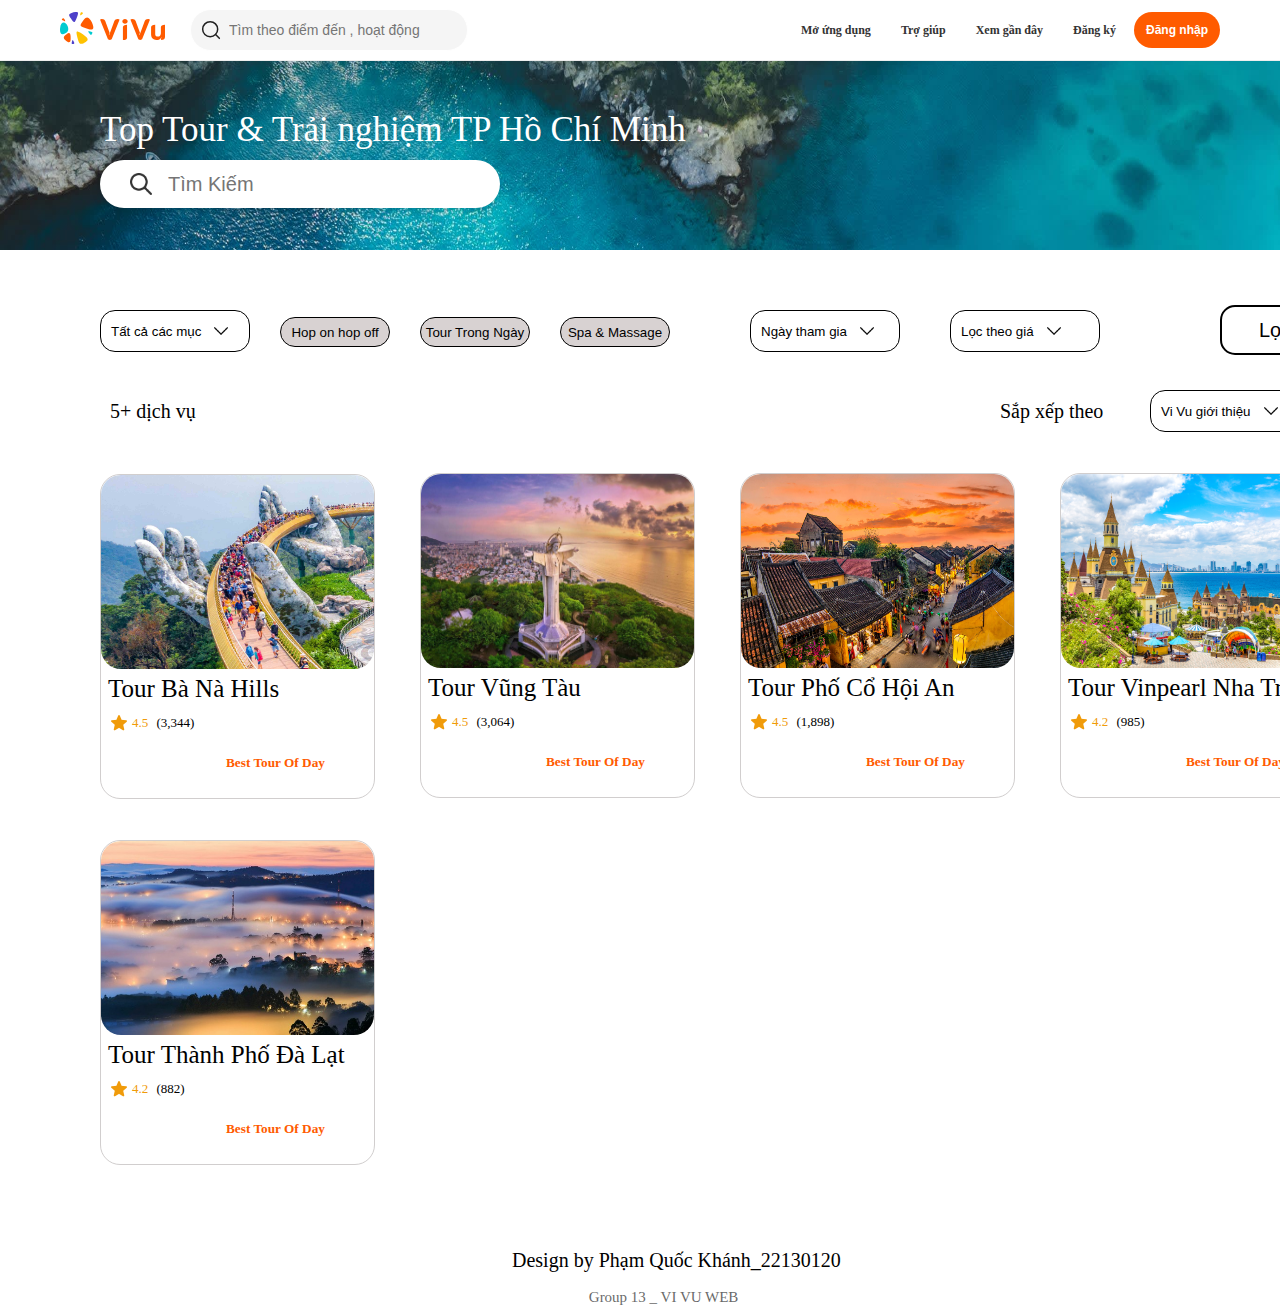
==== DL.html @ 3991542e "Add files via upload" ====
<!DOCTYPE html>
<html lang="en">
<head>
    <meta charset="UTF-8">
    <meta name="viewport" content="width=device-width, initial-scale=1.0">
    <title>HCM_VI_VU_WEB</title>
    <link rel="stylesheet" href="./assets/css/DL.css">
</head>
<body>
     <!-- Header -->
     <div id="total_header">
        <!-- Header-top -->
        <div id="header">
            <div class="header-content">
                <div class="header-left">
                    <a href="index.html"> 
                    <div class="logo" >
                        <svg xmlns="http://www.w3.org/2000/svg" width="115" height="32" viewBox="0 0 115 32">
                            <g id="logo-icon">
                                <path
                                    d="M2.54763 8.36536C3.06015 8.61137 3.59026 8.82129 4.13396 8.99281C5.30016 9.3607 5.46157 9.20603 4.95716 8.16962C4.74383 7.73129 4.50605 7.30996 4.24603 6.9069C3.73787 6.11922 3.39541 5.82966 2.58517 6.51148C2.42393 6.64717 2.27315 6.79368 2.13362 6.94961C1.64432 7.49646 1.65049 7.93473 2.54763 8.36536Z"
                                    fill="#FF5B00"></path>
                                <path
                                    d="M14.1387 30.6133C13.9381 30.042 13.697 29.4846 13.4164 28.9461C12.8147 27.7909 12.5758 27.7861 12.1718 28.948C12.001 29.4393 11.8614 29.9363 11.7525 30.4362C11.5397 31.4131 11.579 31.8893 12.7068 31.9844C12.9312 32.0033 13.1559 32.0062 13.3793 31.9935C14.1627 31.9489 14.4898 31.6134 14.1387 30.6133Z"
                                    fill="#4D40CA"></path>
                                <path
                                    d="M29.9921 22.1916C29.5357 21.6588 29.1166 21.0934 28.739 20.4994C27.9292 19.2255 28.0621 18.9832 29.4582 19.2528C30.0487 19.3668 30.6266 19.5154 31.1899 19.6965C32.2907 20.0503 32.7449 20.3662 32.1901 21.552C32.0797 21.788 31.9531 22.015 31.8116 22.2316C31.3156 22.991 30.7912 23.1243 29.9921 22.1916Z"
                                    fill="#00CBD0"></path>
                                <path
                                    d="M22.4408 1.98794C22.0369 2.33178 21.6084 2.64744 21.1582 2.93187C20.1926 3.54195 20.009 3.44178 20.2133 2.39013C20.2997 1.94537 20.4124 1.50999 20.5496 1.08569C20.8178 0.2565 21.0572 -0.0856586 21.956 0.332238C22.1349 0.4154 22.3069 0.510793 22.4711 0.617347C23.0467 0.991023 23.1477 1.38605 22.4408 1.98794Z"
                                    fill="#FFC200"></path>
                                <path
                                    d="M5.42233 21.2638C0.93364 23.938 -0.367496 20.5653 0.0845712 16.146C0.792365 9.2268 5.42233 9.10795 7.59725 14.0515C8.91167 17.0392 8.41049 19.4836 5.42233 21.2638Z"
                                    fill="#00CBD0"></path>
                                <path
                                    d="M10.6485 26.0616C10.6485 26.811 10.6177 27.5533 10.5574 28.2872C10.4335 29.7926 9.45576 31.049 7.46783 29.7926C6.65317 29.2777 5.88662 28.6937 5.17642 28.0488C3.53171 26.5552 3.11245 25.1077 5.17642 23.3024C5.6975 22.8466 6.23639 22.4107 6.79193 21.9958C9.37625 20.0658 10.3777 21.3717 10.5759 24.0743C10.624 24.7305 10.6485 25.3932 10.6485 26.0616Z"
                                    fill="#FF5B00"></path>
                                <path
                                    d="M25.6517 24.6001C24.0483 23.2415 22.3469 21.9943 20.5596 20.8704C16.726 18.4598 15.9969 18.8556 16.8081 23.0109C17.1512 24.7683 17.5985 26.4886 18.1434 28.1651C19.2081 31.4414 20.1587 32.7933 23.7271 31.1421C24.4373 30.8135 25.1203 30.4366 25.772 30.0156C28.0574 28.5391 28.4584 26.9783 25.6517 24.6001Z"
                                    fill="#FFC200"></path>
                                <path
                                    d="M23.7952 7.67218C23.3049 8.31326 22.8329 8.96882 22.3797 9.6381C19.6944 13.6037 19.9603 13.7517 23.7952 15.4257C25.1767 16.0289 26.5971 16.5603 28.0514 17.0154C33.3695 18.6794 34.1829 16.8212 32.6334 12.2089C32.1916 10.8938 31.5799 9.65613 30.8244 8.52163C28.4711 4.98797 26.5415 4.08062 23.7952 7.67218Z"
                                    fill="#FF5B00"></path>
                                <path
                                    d="M15.4106 0.0412101C14.0773 0.169808 12.7917 0.461057 11.574 0.894807C8.25614 2.07667 8.74808 3.46615 10.576 6.12C10.9533 6.66782 11.3431 7.20642 11.7451 7.73538C13.8749 10.5385 14.4369 11.1585 16.165 7.18391C16.7289 5.88706 17.23 4.55679 17.6646 3.19692C18.4003 0.894806 18.2869 -0.236201 15.4106 0.0412101Z"
                                    fill="#4D40CA"></path>
                            </g>
                            <g id="logo-en"  transform="translate(40, 7)">
                                <path
                                    d="M65 17.9582C65 18.9331 64.6686 19.6838 64.0058 20.2103C63.343 20.7368 62.3589 21 61.0534 21V19.2744C61.3547 18.9624 61.6057 18.6309 61.8066 18.2799L61.5957 18.163C60.3304 20.0543 58.6232 21 56.4742 21C55.47 21 54.5561 20.7758 53.7327 20.3273C52.9092 19.8593 52.2565 19.2159 51.7745 18.3969C51.3125 17.5585 51.0815 16.6128 51.0815 15.5599V8.18942C51.0815 7.35098 51.4129 6.75627 52.0757 6.40529C52.7586 6.03482 53.803 5.84958 55.2089 5.84958V15.2674C55.2089 15.9694 55.4298 16.5251 55.8717 16.9345C56.3135 17.344 56.9562 17.5487 57.7998 17.5487C58.7638 17.5487 59.517 17.2563 60.0592 16.6713C60.6015 16.0669 60.8727 15.2967 60.8727 14.3607V8.18942C60.8727 7.35098 61.204 6.75627 61.8668 6.40529C62.5497 6.03482 63.5941 5.84958 65 5.84958V17.9582Z"
                                    fill="#FF5B00" />
                                <path
                                    d="M40.2125 21C39.128 21 38.4049 20.5223 38.0434 19.5669L30.3913 0.43872C30.6122 0.321728 30.9034 0.224233 31.265 0.146239C31.6466 0.0487459 31.998 0 32.3194 0C34.0466 0 35.1513 0.672703 35.6333 2.01811L39.9715 13.8343L39.2184 15.8231L39.5799 15.9694L44.7616 2.01811C45.2838 0.672703 46.3885 0 48.0756 0C48.3969 0 48.7383 0.0487459 49.0998 0.146239C49.4815 0.224233 49.7827 0.321728 50.0036 0.43872L42.3816 19.5669C42.0201 20.5223 41.2971 21 40.2125 21Z"
                                    fill="#FF5B00" />
                                <path
                                    d="M24.996 4.73816C24.2328 4.73816 23.5901 4.52368 23.0679 4.09471C22.5658 3.64624 22.3148 3.07103 22.3148 2.36908C22.3148 1.66713 22.5658 1.10167 23.0679 0.672703C23.5901 0.224235 24.2328 0 24.996 0C25.7592 0 26.3919 0.224235 26.894 0.672703C27.4162 1.10167 27.6773 1.66713 27.6773 2.36908C27.6773 3.07103 27.4162 3.64624 26.894 4.09471C26.3919 4.52368 25.7592 4.73816 24.996 4.73816ZM22.9173 8.18942C22.9173 7.35098 23.2587 6.75627 23.9416 6.40529C24.6245 6.03482 25.6588 5.84958 27.0446 5.84958V18.6602C27.0446 19.4986 26.7032 20.1031 26.0203 20.4735C25.3374 20.8245 24.3031 21 22.9173 21V8.18942Z"
                                    fill="#FF5B00" />
                                <path
                                    d="M9.82124 21C8.73668 21 8.01365 20.5223 7.65213 19.5669L0 0.43872C0.220928 0.321728 0.51215 0.224233 0.873668 0.146239C1.25527 0.0487459 1.60675 0 1.9281 0C3.65535 0 4.75999 0.672703 5.24201 2.01811L9.58023 13.8343L8.82706 15.8231L9.18858 15.9694L14.3703 2.01811C14.8925 0.672703 15.9972 0 17.6843 0C18.0056 0 18.347 0.0487459 18.7086 0.146239C19.0902 0.224233 19.3914 0.321728 19.6123 0.43872L11.9903 19.5669C11.6288 20.5223 10.9058 21 9.82124 21Z"
                                    fill="#FF5B00" />
                            </g>
                        </svg>
                    </div>
                </a>

                    <div class="search">
                        <svg class="search-icon" width="20" height="20" viewBox="0 0 48 48" fill="none">
                            <circle cx="22" cy="22" r="18" stroke="#212121" stroke-width="3.6"></circle>
                            <path d="M35 35L44 44" stroke="#212121" stroke-width="3.6" stroke-linecap="round"></path>
                        </svg>
                        <input class="search-input" type="text" placeholder="Tìm theo điểm đến , hoạt động">
                    </div>
                </div>
                <div class="header-right">
                    <div class="menu">
                        <div class="menu-item">
                            <p>
                                Mở ứng dụng
                            </p>
                        </div>
                        <div class="menu-item">
                            <p>
                                Trợ giúp
                            </p>
                        </div>
                        <div class="menu-item">
                            <p>
                                Xem gần đây
                            </p>
                        </div>
                        <div class="menu-item">
                            <p>
                                Đăng ký
                            </p>
                        </div>
                        <div class="">
                            <button class="login-btn">Đăng nhập</button>
                        </div>
                    </div>
                </div>
            </div>
        </div>
     </div>

        <!-- Content -->
        <div id="First_Content">
            <img src="./assets/image/img_tna_activity_list_hero_desktop_2x.jpg" >
            <div class="Title">
               <h2>Top Tour & Trải nghiệm TP Hồ Chí Minh</h2>
            </div>
            <div class="Input">
                <img src="./assets/image/search.png" class="Icon_find">
                <input type="text" placeholder="Tìm Kiếm" class="Input_text">
            </div>
        </div>
        <!-- Second Content -->
        <div id="Second_Content">
            <div class="Nav_1">
                <button class="dropdown-btn">Tất cả các mục
                    <img src="./assets/image/down-arrow.png" class="down">
                </button>
                <div class="dropdown-content">
                  <a href="">Tour</a>
                  <a href="">Spa & Massage</a>
                  <a href="">Yatch</a>
                  <a href="">Discount</a>
                </div>
            </div>
            <div class="Nav_2">
                <button>Hop on hop off</button>
            </div>
            <div class="Nav_3">
                <button>Tour Trong Ngày</button>
            </div>
            <div class="Nav_4">
                <button>Spa & Massage</button>
            </div>
            <div class="Nav_5">
                <button class="dropdown-btn1">Ngày tham gia
                    <img src="./assets/image/down-arrow.png" class="down1">
                </button>
                <div class="dropdown-content1">
                  <a href="">01/01/2024</a>
                  <a href="">02/01/2024</a>
                  <a href="">03/01/2024</a>
                  <a href="">04/01/2024</a>
                </div>  
            </div>
            <div class="Nav_6">
                <button class="dropdown-btn2">Lọc theo giá
                    <img src="./assets/image/down-arrow.png" class="down2">
                </button>
                <div class="dropdown-content2">
                  <a href="">Nhỏ hơn 2.0000.000</a>
                  <a href="">Nhỏ hơn 5.0000.000</a>
                  <a href="">Nhỏ hơn 10.0000.000</a>
                  <a href="">Nhỏ hơn 20.0000.000</a>
                </div>  
            </div>
            <div class="Nav_7">
                <button>Lọc</button>
            </div>

        </div>
        <div id="Second2">
            <div class="Title1">
                <h5>5+ dịch vụ</h5>
            </div>
            <div class="Title2">
                <h5>Sắp xếp theo</h5>
            </div>
            <div class="Title3">
                <button class="dropdown-btn3">Vi Vu giới thiệu
                    <img src="./assets/image/down-arrow.png" class="down3">
                </button>
                <div class="dropdown-content3">
                  <a href="">Bán chạy</a>
                  <a href="">Đánh giá cao nhất</a>
                  <a href="">Giá (Thấp đến cao)</a>
                  <a href="">Dịch vụ nổi bật</a>
                </div>  
            </div>
        </div>
        <!-- Main -->
         <div id="Main">
            <div class="Ct">
                <div class="Nav_Day1">
                   <img src="./assets/image/nav_day1.jpg" class="pic">
                   <h4>Tour Bà Nà Hills</h4>
                   <img src="./assets/image/star.png" class="star">
                   <h6>4.5  <span class="nav_rate">(3,344)</span></h6>
                   <h5>Best Tour Of Day</h5>
                </div> 
                <div class="Nav_Day2">
                   <img src="./assets/image/nav_day2.jpg" class="pic">
                   <h4>Tour Vũng Tàu</h4>
                   <img src="./assets/image/star.png" class="star">
                   <h6>4.5  <span class="nav_rate">(3,064)</span></h6>
                   <h5>Best Tour Of Day</h5>
                </div>
                <div class="Nav_Day3">
                   <img src="./assets/image/nav_day3.jpg" class="pic">
                   <h4>Tour Phố Cổ Hội An</h4>
                   <img src="./assets/image/star.png" class="star">
                   <h6>4.5  <span class="nav_rate">(1,898)</span></h6>
                   <h5>Best Tour Of Day</h5>
                </div>
                <div class="Nav_Day4">
                   <img src="./assets/image/nav_day4.jpg" class="pic">
                   <h4>Tour Vinpearl Nha Trang</h4>
                   <img src="./assets/image/star.png" class="star">
                   <h6>4.2  <span class="nav_rate">(985)</span></h6>
                   <h5>Best Tour Of Day</h5>
                </div>
                <div class="Nav_Day5">
                   <img src="./assets/image/nav_day5.jpg" class="pic">
                   <h4>Tour Thành Phố Đà Lạt</h4>
                   <img src="./assets/image/star.png" class="star">
                   <h6>4.2  <span class="nav_rate">(882)</span></h6>
                   <h5>Best Tour Of Day</h5>
                </div>
               </div>
        </div>
         <!--Footer  -->
         <div id="Footer">
            <h3>Design by Phạm Quốc Khánh_22130120</h3>
            <h4>Group 13 _ VI VU WEB</h4>
           
        </div>
</body>
</html>
---- assets/css/DL.css ----
* {
    margin: 0;
    padding: 0;
    box-sizing: border-box;
}
body {
    font-family: Cambria, Cochin, Georgia, Times, 'Times New Roman', serif;
    height: 1200px;
}
#total_header {
    position: fixed;
    z-index: 1000;
    top: 0;
    left: 0;
    width: 100%;
    background: #fff;
    height: auto;
}
#header {
    border-bottom: 1px solid #eee;
}
.header-content {
    height: 60px;
    width: 1160px;
    display: flex;
    justify-content: space-between;
    align-items: center;
    margin: 0 auto;
}
.header-left {
    display: flex;
    align-items: center;
    gap: 15px;
    position: relative;
}
.logo-en-fill {
    fill: #ff5b00;
}
.search-icon {
    position: absolute;
    top: 11px;
    left: 141px;
}
.search-input {
    background-color: #f5f5f5;
    border: 1px solid #fff;
    border-radius: 99rem;
    caret-color: #ff5b00;
    color: #212121;
    font-size: 14px;
    height: 42px;
    overflow: hidden;
    padding-left: 38px;
    padding-right: 12px;
    text-overflow: ellipsis;
    white-space: nowrap;
    width: 278px;
}
.menu {
    display: flex;
    align-items: center;
    gap: 6px;
}
.menu-item {
    display: flex;
    align-items: center;
    color: #333333;
    font-size: 12px;
    font-weight: 600;
    cursor: pointer;
}
.menu-item:hover {
    background: #f5f5f5;
    align-items: center;
    border-radius: 99rem;
    display: flex;
    height: 36px;
}
.login-btn {
    background: #ff5b00;
    border-radius: 120px;
    color: #fff;
    padding: 0 12px;
    font-size: 12px;
    font-weight: 600;
    height: 36px;
    line-height: 36px;
    white-space: nowrap;
    border: none;
    cursor: pointer;
}
.menu-item p {
    padding: 12px;
    gap: 2px;
}
.gift-img {
    height: 24px;
    margin-right: 6px;
    width: 24px;
}
/* ---------- First Content */
#First_Content img{
    height: 250px;
    width: 1349px;
    display: -webkit-box;
    display: flex;
    -webkit-box-align: center;
    align-items: center;
    position: relative;
    z-index: 1;
}
#First_Content .Title h2{
    position: absolute;
    top: 110px;
    left: 100px;
    z-index: 2;
    color: white;
    font-size: 35px;
    font-weight: 500;
}
#First_Content .Input{
    display: flex;
    align-items: center;
    width: 400px;
    height: 48px;
    background: #fff;
    box-shadow: 0 4px 10px 0 rgba(0,0,0,.14);
    border-radius: 9999px;
    padding: 6px 0;
    box-sizing: border-box;
    position: absolute;
    top: 160px;
    z-index: 2;
    left: 100px;
    cursor: pointer;
}
#First_Content .Input .Input_text{
    position: absolute;
    border: none;
    outline: none;
    font-size: 20px;
    line-height: 132%;
    caret-color: #ff5b00;
    -webkit-box-flex: 1;
    flex: 1;
    margin: 8px;
    left: 60px;
    z-index: 2;
}
#First_Content .Input .Icon_find{
    width: 22px;
    height: 22px;
    position: absolute;
    left: 30px;
    opacity: 0.8;
}
/* ---------------------- Second_Content */
#Second_Content{
    z-index: 9999;
}
.dropdown {
    position: relative;
    display: inline-block;
  }

  .dropdown-btn {
    background-color: white;
    color: black;
    padding: 10px;
    border: none;
    cursor: pointer;
    border: 1px solid black;
    border-radius: 15px;
    width: 150px;
    display: flex;
    align-items: center;
    margin-left: 100px;
    margin-top: 60px;
  }

  .dropdown-content {
    display: none;
    position: absolute;
    background-color: #f9f9f9;
    min-width: 160px;
    box-shadow: 0px 8px 16px 0px rgba(0,0,0,0.2);
    z-index: 1;
    border-radius: 15px;
    margin-left: 100px;
    z-index: 9999;
  }

  .dropdown-content a {
    color: black;
    padding: 12px 16px;
    text-decoration: none;
    display: block;
    border-radius: 15px;
  }

  .dropdown-content a:hover {
    background-color: #cfa37a;
  }

  /* Hiển thị menu khi hover hoặc click vào button */
  .dropdown:hover .dropdown-content, .dropdown-btn:focus + .dropdown-content {
    display: block;
  }

 .down{
    width: 20px;
    height: 20px;
    display: flex;
    align-items: center;
    font-weight: 700;
    margin-left: 10px;
 }
 /* ------------- */
 .Nav_2 button{
    height: 30px;
    width: 110px;
    border-radius: 15px;
    border: 1px solid black;
    background-color: rgb(216, 210, 210);
    position: absolute;
    top: 317px;
    margin-left: 280px;
 }
 .Nav_2 button:hover{
    background-color: #eee;
 }
 /* ------------- */
 .Nav_3 button{
    height: 30px;
    width: 110px;
    border-radius: 15px;
    border: 1px solid black;
    background-color: rgb(216, 210, 210);
    position: absolute;
    top: 317px;
    margin-left: 420px;
 }
 .Nav_3 button:hover{
    background-color: #eee;
 }
 /* ------------- */
 .Nav_4 button{
    height: 30px;
    width: 110px;
    border-radius: 15px;
    border: 1px solid black;
    background-color: rgb(216, 210, 210);
    position: absolute;
    top: 317px;
    margin-left: 560px;
 }
 .Nav_4 button:hover{
    background-color: #eee;
 }
  /* ------------- */
  .dropdown {
    position: relative;
    display: inline-block;
  }

  .dropdown-btn1 {
    background-color: white;
    color: black;
    padding: 10px;
    border: none;
    cursor: pointer;
    border: 1px solid black;
    border-radius: 15px;
    width: 150px;
    display: flex;
    align-items: center;
    margin-left: 750px;
    position: absolute;
    top: 310px;
    z-index: 1;
  }

  .dropdown-content1 {
    display: none;
    position: absolute;
    background-color: #f9f9f9;
    min-width: 160px;
    box-shadow: 0px 8px 16px 0px rgba(0,0,0,0.2);
    z-index: 9999;
    border-radius: 15px;
    margin-left: 750px;
  }

  .dropdown-content1 a {
    color: black;
    padding: 12px 16px;
    text-decoration: none;
    display: block;
    border-radius: 15px;
  }

  .dropdown-content1 a:hover {
    background-color: #cfa37a;
  }

  /* Hiển thị menu khi hover hoặc click vào button */
  .dropdown:hover .dropdown-content1, .dropdown-btn1:focus + .dropdown-content1 {
    display: block;
  }

 .down1{
    width: 20px;
    height: 20px;
    display: flex;
    align-items: center;
    font-weight: 700;
    margin-left: 10px;
 }
 /* ------------- */
 .dropdown {
    position: relative;
    display: inline-block;
  }

  .dropdown-btn2 {
    background-color: white;
    color: black;
    padding: 10px;
    border: none;
    cursor: pointer;
    border: 1px solid black;
    border-radius: 15px;
    width: 150px;
    display: flex;
    align-items: center;
    margin-left: 950px;
    position: absolute;
    top: 310px;
  }

  .dropdown-content2 {
    display: none;
    position: absolute;
    background-color: #f9f9f9;
    min-width: 160px;
    box-shadow: 0px 8px 16px 0px rgba(0,0,0,0.2);
    z-index: 9999;
    border-radius: 15px;
    margin-left: 950px;
  }

  .dropdown-content2 a {
    color: black;
    padding: 12px 16px;
    text-decoration: none;
    display: block;
    border-radius: 15px;
  }

  .dropdown-content2 a:hover {
    background-color: #cfa37a;
  }

  /* Hiển thị menu khi hover hoặc click vào button */
  .dropdown:hover .dropdown-content2, .dropdown-btn2:focus + .dropdown-content2 {
    display: block;
  }

 .down2{
    width: 20px;
    height: 20px;
    display: flex;
    align-items: center;
    font-weight: 700;
    margin-left: 10px;
 }
 /* ------------------- */
 .Nav_7 button{
    height: 50px;
    width: 110px;
    border-radius: 15px;
    border: 2px solid black;
    background-color: rgb(255, 255, 255);
    position: absolute;
    top: 305px;
    margin-left: 1220px;
    font-size: 20px;
 }
 .Nav_7 button:hover{
    background-color: #eee;
 }

/* ----------------------------------------------------------------------------
----------------------------------------
Second2 */
#Second2 .Title1 h5{
    position: absolute;
    left: 110px;
    font-size: 20px;
    top: 400px;
    font-weight: 300;
}
#Second2 .Title2 h5{
    position: absolute;
    left: 1000px;
    font-size: 20px;
    top: 400px;
    font-weight: 300;
}
.dropdown {
    position: relative;
    display: inline-block;
  }

  .dropdown-btn3 {
    background-color: white;
    color: black;
    padding: 10px;
    border: none;
    cursor: pointer;
    border: 1px solid black;
    border-radius: 15px;
    width: 150px;
    display: flex;
    align-items: center;
    margin-left: 1150px;
    position: absolute;
    top: 390px;
    z-index: 9999;
  }

  .dropdown-content3 {
    display: none;
    position: absolute;
    background-color: #f9f9f9;
    min-width: 160px;
    box-shadow: 0px 8px 16px 0px rgba(0,0,0,0.2);
    z-index: 9999;
    border-radius: 15px;
    margin-left: 1142px;
    margin-top: 80px;
  }

  .dropdown-content3 a {
    color: black;
    padding: 12px 16px;
    text-decoration: none;
    display: block;
    border-radius: 15px;
  }

  .dropdown-content3 a:hover {
    background-color: #cfa37a;
  }

  /* Hiển thị menu khi hover hoặc click vào button */
  .dropdown:hover .dropdown-content3, .dropdown-btn3:focus + .dropdown-content3 {
    display: block;
  }

 .down3{
    width: 20px;
    height: 20px;
    display: flex;
    align-items: center;
    font-weight: 700;
    margin-left: 10px;
 }
 /* -----------------------------------------------------------------------------
 ----------------- 
 Main Content */
#Main{
   z-index: 1;
}
.Nav_Day1{
    background-color: white;
    height: 325px;
    width: 275px;
    z-index: 2;
    position: relative;
    margin-left: 100px;
    border-radius: 20px;
    margin-top: 122px;
    cursor: pointer;
    transition: transform 0.1s ease;
    border: 1px solid rgb(209, 206, 206);
}
 .Nav_Day1 .pic{
    position: absolute;
    left: 0;
    top: 0;
    width: 100%;
    height: 60%;
    border-radius: 20px;
}
 .Nav_Day1 h4{
    position: absolute;
    top: 200px;
    left: 7px;
    font-size: 25px;
    font-weight: 500;
}
.Nav_Day1 .star{
    position: absolute;
    top: 240px;
    left: 10px;
}
.Nav_Day1 h6{
    position: absolute;
    top: 240px;
    left: 31px;
    font-size: 13px;
    font-weight: 100;
    color: rgb(240,155,10);
}
.Nav_Day1 .nav_rate{
    color: black;
    padding-left: 5px;
}
.Nav_Day1 h5{
    position: absolute;
    top: 280px;
    left: 125px;
    color: #ff5b00;
}
.Nav_Day1:hover{
    transform: scale(1.005) translateY(-5px);
}
 /* --------------------- */
 .Nav_Day2{
    background-color: white;
    height: 325px;
    width: 275px;
    z-index: 2;
    position: absolute;
    left: 420px;
    border-radius: 20px;
    top: 473px;
    cursor: pointer;
    transition: transform 0.1s ease;
    border: 1px solid rgb(209, 206, 206);
}
 .Nav_Day2 .pic{
    position: absolute;
    left: 0;
    top: 0;
    width: 100%;
    height: 60%;
    border-radius: 20px;
}
 .Nav_Day2 h4{
    position: absolute;
    top: 200px;
    left: 7px;
    font-size: 25px;
    font-weight: 500;
}
.Nav_Day2 .star{
    position: absolute;
    top: 240px;
    left: 10px;
}
.Nav_Day2 h6{
    position: absolute;
    top: 240px;
    left: 31px;
    font-size: 13px;
    font-weight: 100;
    color: rgb(240,155,10);
}
.Nav_Day2 .nav_rate{
    color: black;
    padding-left: 5px;
}
.Nav_Day2 h5{
    position: absolute;
    top: 280px;
    left: 125px;
    color: #ff5b00;
}
.Nav_Day2:hover{
    transform: scale(1.005) translateY(-5px);
}
/* -------------------------------- */
.Nav_Day3{
    background-color: white;
    height: 325px;
    width: 275px;
    z-index: 2;
    position: absolute;
    left: 740px;
    border-radius: 20px;
    top: 473px;
    cursor: pointer;
    transition: transform 0.1s ease;
    border: 1px solid rgb(209, 206, 206);
}
 .Nav_Day3 .pic{
    position: absolute;
    left: 0;
    top: 0;
    width: 100%;
    height: 60%;
    border-radius: 20px;
}
 .Nav_Day3 h4{
    position: absolute;
    top: 200px;
    left: 7px;
    font-size: 25px;
    font-weight: 500;
}
.Nav_Day3 .star{
    position: absolute;
    top: 240px;
    left: 10px;
}
.Nav_Day3 h6{
    position: absolute;
    top: 240px;
    left: 31px;
    font-size: 13px;
    font-weight: 100;
    color: rgb(240,155,10);
}
.Nav_Day3 .nav_rate{
    color: black;
    padding-left: 5px;
}
.Nav_Day3 h5{
    position: absolute;
    top: 280px;
    left: 125px;
    color: #ff5b00;
}
.Nav_Day3:hover{
    transform: scale(1.005) translateY(-5px);
}
/* ------------------------------------- */
.Nav_Day4{
    background-color: white;
    height: 325px;
    width: 275px;
    z-index: 2;
    position: absolute;
    left: 1060px;
    border-radius: 20px;
    top: 473px;
    cursor: pointer;
    transition: transform 0.1s ease;
    border: 1px solid rgb(209, 206, 206);
}
 .Nav_Day4 .pic{
    position: absolute;
    left: 0;
    top: 0;
    width: 100%;
    height: 60%;
    border-radius: 20px;
}
 .Nav_Day4 h4{
    position: absolute;
    top: 200px;
    left: 7px;
    font-size: 25px;
    font-weight: 500;
}
.Nav_Day4 .star{
    position: absolute;
    top: 240px;
    left: 10px;
}
.Nav_Day4 h6{
    position: absolute;
    top: 240px;
    left: 31px;
    font-size: 13px;
    font-weight: 100;
    color: rgb(240,155,10);
}
.Nav_Day4 .nav_rate{
    color: black;
    padding-left: 5px;
}
.Nav_Day4 h5{
    position: absolute;
    top: 280px;
    left: 125px;
    color: #ff5b00;
}
.Nav_Day4:hover{
    transform: scale(1.005) translateY(-5px);
}
/* ---------------------------------------- */
.Nav_Day5{
    background-color: white;
    height: 325px;
    width: 275px;
    z-index: 2;
    position: absolute;
    left: 100px;
    border-radius: 20px;
    top: 840px;
    cursor: pointer;
    transition: transform 0.1s ease;
    border: 1px solid rgb(209, 206, 206);
}
 .Nav_Day5 .pic{
    position: absolute;
    left: 0;
    top: 0;
    width: 100%;
    height: 60%;
    border-radius: 20px;
}
 .Nav_Day5 h4{
    position: absolute;
    top: 200px;
    left: 7px;
    font-size: 25px;
    font-weight: 500;
}
.Nav_Day5 .star{
    position: absolute;
    top: 240px;
    left: 10px;
}
.Nav_Day5 h6{
    position: absolute;
    top: 240px;
    left: 31px;
    font-size: 13px;
    font-weight: 100;
    color: rgb(240,155,10);
}
.Nav_Day5 .nav_rate{
    color: black;
    padding-left: 5px;
}
.Nav_Day5 h5{
    position: absolute;
    top: 280px;
    left: 125px;
    color: #ff5b00;
}
.Nav_Day5:hover{
    transform: scale(1.005) translateY(-5px);
}
#Footer{
    position: relative;
}
#Footer h3{
    position: absolute;
    left: 40%;
    top: 450px;
    font-weight: 100;
    font-size: 20px;
}
#Footer h4{
    position: absolute;
    left: 46%;
    top: 490px;
    font-weight: 100;
    font-size: 15px;
    opacity: 0.6;
}
#Footer h5{
    position: absolute;
    left: 80%;
    top: 80px;
    font-weight: 100;
}
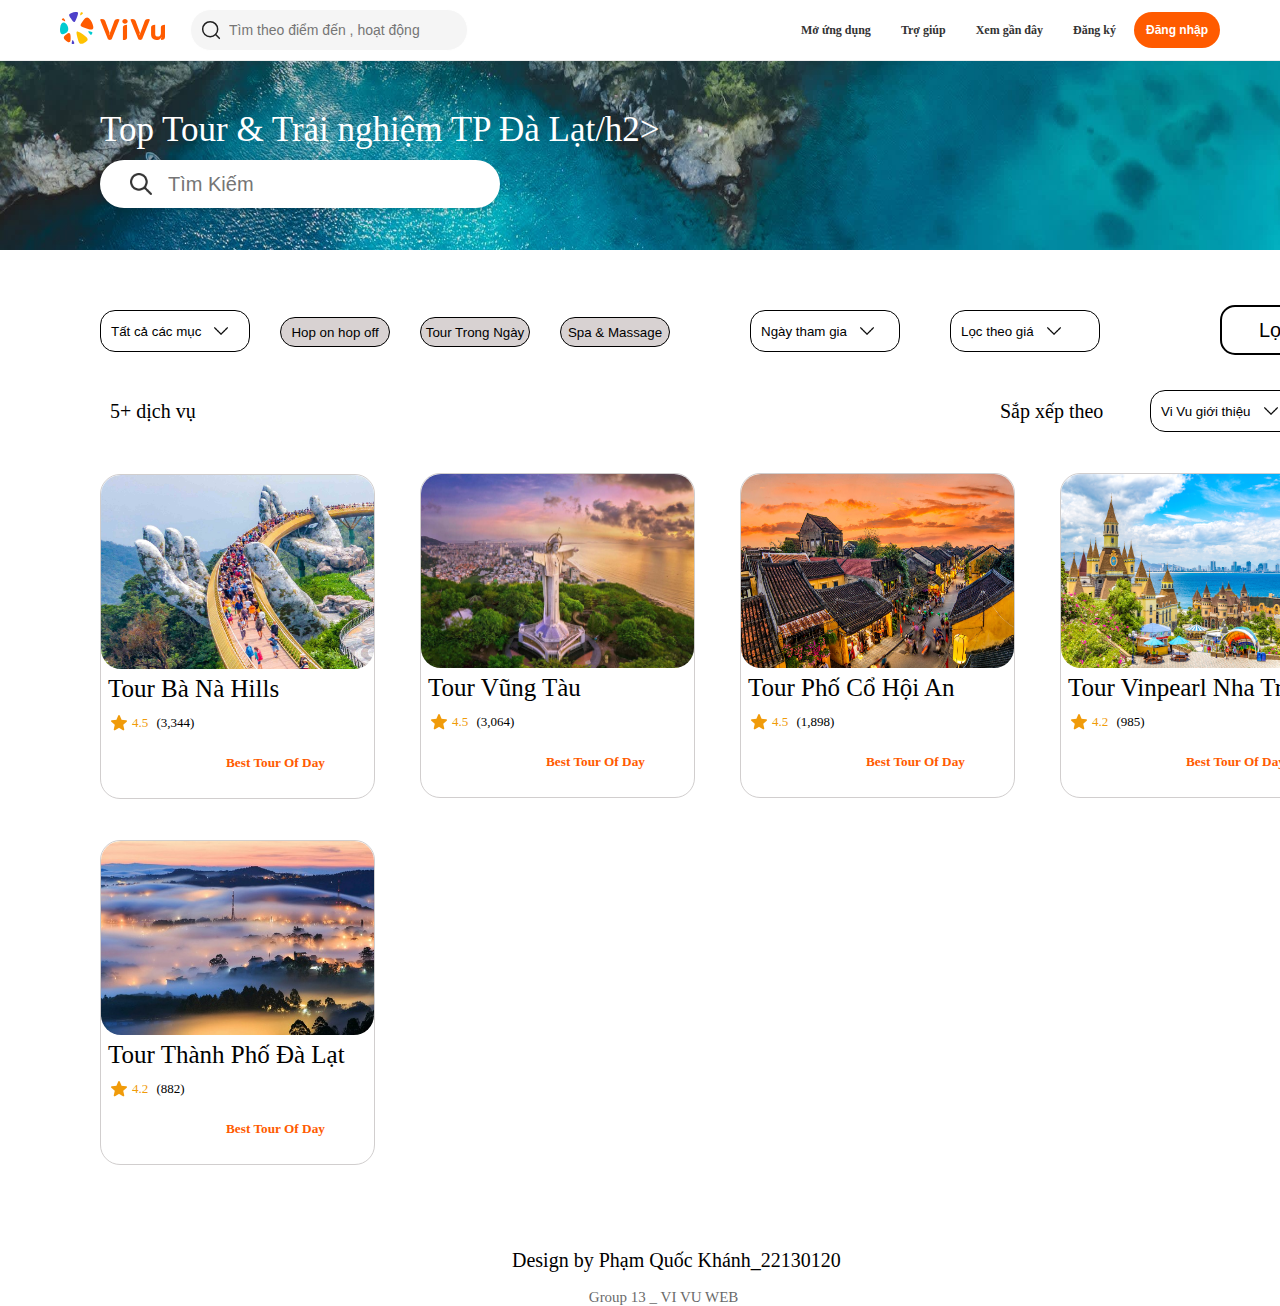
==== commit ea1f71af: "Add files via upload" ====
--- a/DL.html
+++ b/DL.html
@@ -106,7 +106,7 @@
         <div id="First_Content">
             <img src="./assets/image/img_tna_activity_list_hero_desktop_2x.jpg" >
             <div class="Title">
-               <h2>Top Tour & Trải nghiệm TP Hồ Chí Minh</h2>
+               <h2>Top Tour & Trải nghiệm TP Đà Lạt/h2>
             </div>
             <div class="Input">
                 <img src="./assets/image/search.png" class="Icon_find">
